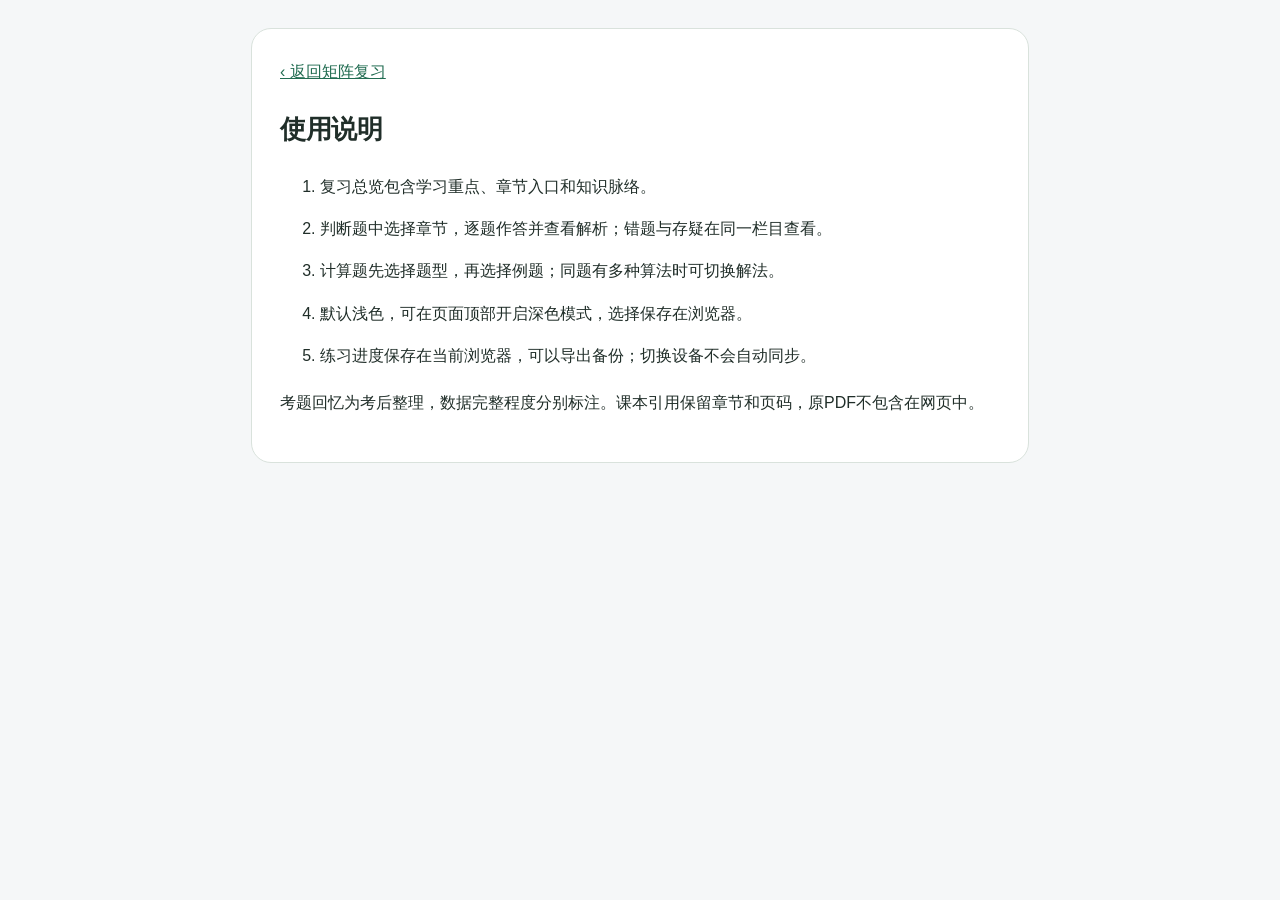
==== guide.html @ 36a46998 "Update public matrix-analysis review" ====
<!doctype html>
<html lang="zh-CN" data-theme="light"><head><meta charset="utf-8"><meta name="viewport" content="width=device-width,initial-scale=1"><title>使用说明 · 矩阵复习</title>
<script>try{if(localStorage.getItem("matrix-review.theme")==="dark")document.documentElement.dataset.theme="dark";}catch(e){}</script>
<link rel="stylesheet" href="theme.css?v=24d8882e2663">
<style>body{font:16px/1.9 -apple-system,BlinkMacSystemFont,"Segoe UI",sans-serif;margin:0;padding:28px}main{max-width:720px;margin:auto;padding:28px;background:var(--card);border:1px solid var(--line);border-radius:20px}a{color:var(--green)}h1{font-size:26px}li{margin:12px 0}@media(max-width:600px){body{padding:16px}main{padding:22px}}</style></head>
<body><main><a href="index.html">‹ 返回矩阵复习</a><h1>使用说明</h1><ol><li>复习总览包含学习重点、章节入口和知识脉络。</li><li>判断题中选择章节，逐题作答并查看解析；错题与存疑在同一栏目查看。</li><li>计算题先选择题型，再选择例题；同题有多种算法时可切换解法。</li><li>默认浅色，可在页面顶部开启深色模式，选择保存在浏览器。</li><li>练习进度保存在当前浏览器，可以导出备份；切换设备不会自动同步。</li></ol><p>考题回忆为考后整理，数据完整程度分别标注。课本引用保留章节和页码，原PDF不包含在网页中。</p></main></body></html>
---- theme.css ----
/* Semantic surfaces and consistent radii, inspired by Apple HIG appearance guidance. */
:root{
  color-scheme:light;
  --ink:#202e29;--muted:#58675e;--forest:#205f49;--green:#216c51;--accent:#e1f0e7;
  --paper:#f5f7f8;--card:#ffffff;--line:#d9e2dc;
  --ui-soft:#f0f5f1;--ui-hover:#e7f0e9;--ui-glass:rgba(250,252,251,.9);
  --ui-primary:#216c51;--ui-primary-text:#ffffff;--ui-outline:#8fae9b;
  --red:#a13d39;--red-bg:#fff0ed;--amber:#866020;--amber-bg:#fff5e2;--good-bg:#eaf5ec;
  --ui-warning-border:#ddc9a0;--ui-note:#eaf3ec;--ui-shadow:0 5px 24px #203c2d08;
  font-family:-apple-system,BlinkMacSystemFont,"SF Pro Text","Segoe UI","Microsoft YaHei",sans-serif;
}
html[data-theme="dark"]{
  color-scheme:dark;
  --ink:#e6eee9;--muted:#adbbb3;--forest:#9cd7b7;--green:#9cd7b7;--accent:#213e30;
  --paper:#111714;--card:#1b2520;--line:#3b4b41;
  --ui-soft:#233129;--ui-hover:#2a3e31;--ui-glass:rgba(23,32,27,.93);
  --ui-primary:#9cd7b7;--ui-primary-text:#142d20;--ui-outline:#7aab8c;
  --red:#f1a49b;--red-bg:#3a2624;--amber:#e5c48c;--amber-bg:#352e20;--good-bg:#253b2a;
  --ui-warning-border:#76633d;--ui-note:#22362b;--ui-shadow:0 8px 28px #00000020;
}
body{background:var(--paper);color:var(--ink)}
h1,h2,h3{font-family:inherit;letter-spacing:-.015em}h1{font-weight:720}h2,h3{font-weight:680}
.sidebar,.topbar{background:var(--ui-glass);color:var(--ink);backdrop-filter:blur(18px);-webkit-backdrop-filter:blur(18px)}
.sidebar{border-right:1px solid var(--line)}.brand{font-family:inherit;font-weight:700;letter-spacing:-.02em}
.brand-symbol{border-color:var(--ui-outline);border-radius:12px;color:var(--green)}
.brand small,.side-label,.side-caption,.side-bottom p,.offline-indicator{color:var(--muted)}
.offline-indicator i{background:var(--green)}
#nav button{border:1px solid transparent;border-radius:12px;color:var(--muted);min-height:48px;font-weight:600}
#nav button:hover{background:var(--ui-soft);color:var(--ink)}
#nav button.active{background:var(--accent);color:var(--green);border-color:var(--line)}
.topbar-actions{display:flex;align-items:center;gap:18px}
.theme-toggle{display:flex;align-items:center;gap:10px;position:relative;min-height:44px;cursor:pointer;white-space:nowrap;font-size:12px;color:var(--muted)}
.theme-toggle input{position:absolute;right:0;top:0;width:46px;height:44px;opacity:0;cursor:pointer;margin:0}
.theme-track{width:42px;height:25px;border-radius:99px;background:#b7c4bb;position:relative;pointer-events:none;transition:background .18s}
.theme-track:after{content:"";position:absolute;left:3px;top:3px;width:19px;height:19px;background:#fff;border-radius:50%;box-shadow:0 1px 4px #0003;transition:transform .18s}
.theme-toggle input:checked+.theme-track{background:var(--ui-primary)}.theme-toggle input:checked+.theme-track:after{transform:translateX(17px)}
.theme-toggle input:focus-visible+.theme-track{outline:3px solid var(--ui-outline);outline-offset:4px}
.hero,.panel,.stat,.focus-card,.overview-chapter,.recall-entry,.reading{background:var(--card);border-color:var(--line);border-radius:20px;box-shadow:var(--ui-shadow)}
.hero{background:var(--ui-soft);padding:30px}.hero p,.hero-math{color:var(--muted)}.hero-math{border-color:var(--line)}
.reading{padding:26px;border:1px solid var(--line);min-width:0}.reading .reading{padding:0;border:0;box-shadow:none}
.button{background:var(--ui-primary);color:var(--ui-primary-text);border-color:var(--ui-primary);border-radius:12px;min-height:44px}
.button:hover{background:var(--ui-primary);filter:brightness(.95)}
.button.secondary,.button.light{background:var(--card);color:var(--ink);border-color:var(--line)}
.button.secondary:hover,.button.light:hover,.side-button:hover{background:var(--ui-hover);border-color:var(--ui-outline);filter:none}
.text-button{color:var(--green)}.side-button{color:var(--ink);border-color:var(--line);border-radius:10px}
.overview-chapter:hover,.focus-card .button:hover{background:var(--ui-soft);border-color:var(--ui-outline)}
.overview-map,.calculation-selector,.judgment-nav{background:var(--ui-soft);border-color:var(--line);border-radius:18px}
.focus-title>span,.judgment-nav button span{background:var(--accent);color:var(--green)}
.judgment-nav button.active{background:var(--card);color:var(--green);border-color:var(--ui-outline)}
.judgment-nav button:hover{background:var(--ui-hover)}
.calculation-selector select,select,textarea,input[type="number"],dialog{background:var(--card);color:var(--ink);border-color:var(--ui-outline);border-radius:12px}
.case-tab,.method-choice,.method-choice.current{background:var(--card);border-color:var(--line);color:var(--ink);border-radius:15px}
.case-tab:hover,button.method-choice:hover{background:var(--ui-hover);border-color:var(--ui-outline)}
.case-tab.active,.method-choice.current{background:var(--accent);border-color:var(--green);box-shadow:0 0 0 1px transparent}
.case-tab .selection-state,.method-choice .selection-state{color:var(--muted)}
.case-tab.active .selection-state,.method-choice.current .selection-state,.choice-indicator{color:var(--green)}
.chapter-tabs button,.filter-pills button,.choice,.flag-button{background:var(--card);color:var(--ink);border-color:var(--line);border-radius:11px}
.chapter-tabs button.active,.filter-pills button.active,.choice.selected,.choice:has(input:checked){background:var(--accent);color:var(--green);border-color:var(--green)}
.chapter-tabs button:hover,.filter-pills button:hover,.choice:hover{background:var(--ui-hover)}
.question,.question-group-head,.concept-review,.source-audit,.solution-extra,.past-variants,.condition-lab{background:var(--card);border-color:var(--line);border-radius:16px}
.chapter-context,.group-summary,.concept-body,.basis-plan,.basis-step-note,.lesson-summary,.chain-note,.calc-preflight,.prerequisite,.exam-checklist,.basis-primer{background:var(--ui-soft);border-color:var(--line);color:var(--ink);border-radius:14px}
.basis-plan h3,.basis-step-note strong,.step-heading h3,.solution-part,.matrix-notes h3{color:var(--green)}
.step-number{background:var(--accent);color:var(--green);border-radius:10px}
.step-content .operation-note,.takeaway,.recall-overview,.recall-review,.past-intro,.past-source,.supplement-entry{background:var(--ui-note);color:var(--ink);border-color:var(--line);border-radius:14px}
.recall-source,.past-source.partial,.banner.warn,.mistake-note{background:var(--amber-bg);border-color:var(--ui-warning-border);color:var(--amber);border-radius:14px}
.recall-source>strong{color:var(--amber)}.banner{background:var(--ui-soft);color:var(--ink);border-color:var(--line);border-radius:14px}
.pitfalls{background:#183a2b;color:#e9f4ed;border:1px solid #3a6850;border-radius:16px}
.pitfalls h3,.pitfalls li{color:inherit}.pitfalls .katex{color:inherit}
.reading th,.concept-body th,.recall-review th{background:var(--ui-soft);color:var(--ink)}
.reading td,.reading th,.concept-body td,.concept-body th,.recall-review td,.recall-review th{border-color:var(--line)}
.recall-review table{background:var(--card)}.table-wrap{max-width:100%;overflow-x:auto;border-color:var(--line);border-radius:12px}
.source-link{background:var(--ui-soft);color:var(--muted);border-color:var(--line);border-radius:8px}
.explanation>summary,.explanation .q-verdict,.question-deep-links,.guide-toc,.solution-jumps a{background:var(--ui-soft);color:var(--ink);border-color:var(--line);border-radius:11px}
.source-note{background:var(--amber-bg);color:var(--amber);border-color:var(--ui-warning-border)}
.result{background:var(--accent);color:var(--ink);border-color:var(--line)}
.jump-grid a,.empty,.guide-tile,.calc-tile,.past-family,.core-lesson{background:var(--card);color:var(--ink);border-color:var(--line)}
.jump-grid a.wrong{background:var(--red-bg);color:var(--red)}.jump-grid a.unsure{background:var(--amber-bg);color:var(--amber)}
.guide-tile:hover,.calc-tile:hover{background:var(--ui-hover);border-color:var(--ui-outline)}
table.report th{background:var(--ui-soft);color:var(--ink)}table.report td,table.report th{border-color:var(--line)}
.optional-variation,.advanced-work{background:var(--card);border-color:var(--line)}
.toast{background:var(--ink);color:var(--card)}
.q-id,.q-origin,.case-source,.solution-intro,.eyebrow,.chapter-number,.arrow,.footer a,.lab-result small{color:var(--muted)}.tag{background:var(--accent);color:var(--green)}.tag.optional{background:var(--amber-bg);color:var(--amber)}
.q-verdict.correct,.verdict.correct{background:var(--good-bg);color:var(--green)}.q-verdict.wrong,.verdict.wrong{background:var(--red-bg);color:var(--red)}
.pill{color:var(--green)}.tag.original{color:var(--muted);border-color:var(--line)}
.guide-reading h4{color:var(--green);border-color:var(--line)}.lab-result{border-color:var(--line)}.mini-bars i{background:var(--green)}
button:focus-visible,a:focus-visible,summary:focus-visible,select:focus-visible,textarea:focus-visible,[role="tab"]:focus-visible{outline-color:var(--ui-outline)}
.progress-line{background:var(--line)}.progress-line>span{background:var(--green)}
.practice-sticky{background:var(--paper)}.footer{border-color:var(--line);color:var(--muted)}.skip{background:var(--card);color:var(--ink)}
button,select,a,summary{transition:background-color .15s,border-color .15s,color .15s}
@media(max-width:760px){
  .sidebar{border-right:0;border-bottom:1px solid var(--line)}.brand{padding-bottom:15px}
  .topbar{padding-left:18px;padding-right:18px}.topbar>div{gap:10px}.topbar .eyebrow{display:none}
  .topbar #breadcrumb{border-left:0;padding-left:0;white-space:nowrap}.topbar-actions{gap:12px}.save-state{max-width:125px;font-size:10px}
  .theme-toggle{font-size:11px;gap:7px}.theme-track{width:39px;height:24px}.theme-track:after{width:18px;height:18px}.theme-toggle input:checked+.theme-track:after{transform:translateX(15px)}
  .reading{padding:18px}.hero,.focus-card{padding:21px}.hero h1{font-size:29px}.case-tab{border-radius:14px}
}
@media(prefers-reduced-motion:reduce){*,*:before,*:after{transition:none!important;scroll-behavior:auto!important}}
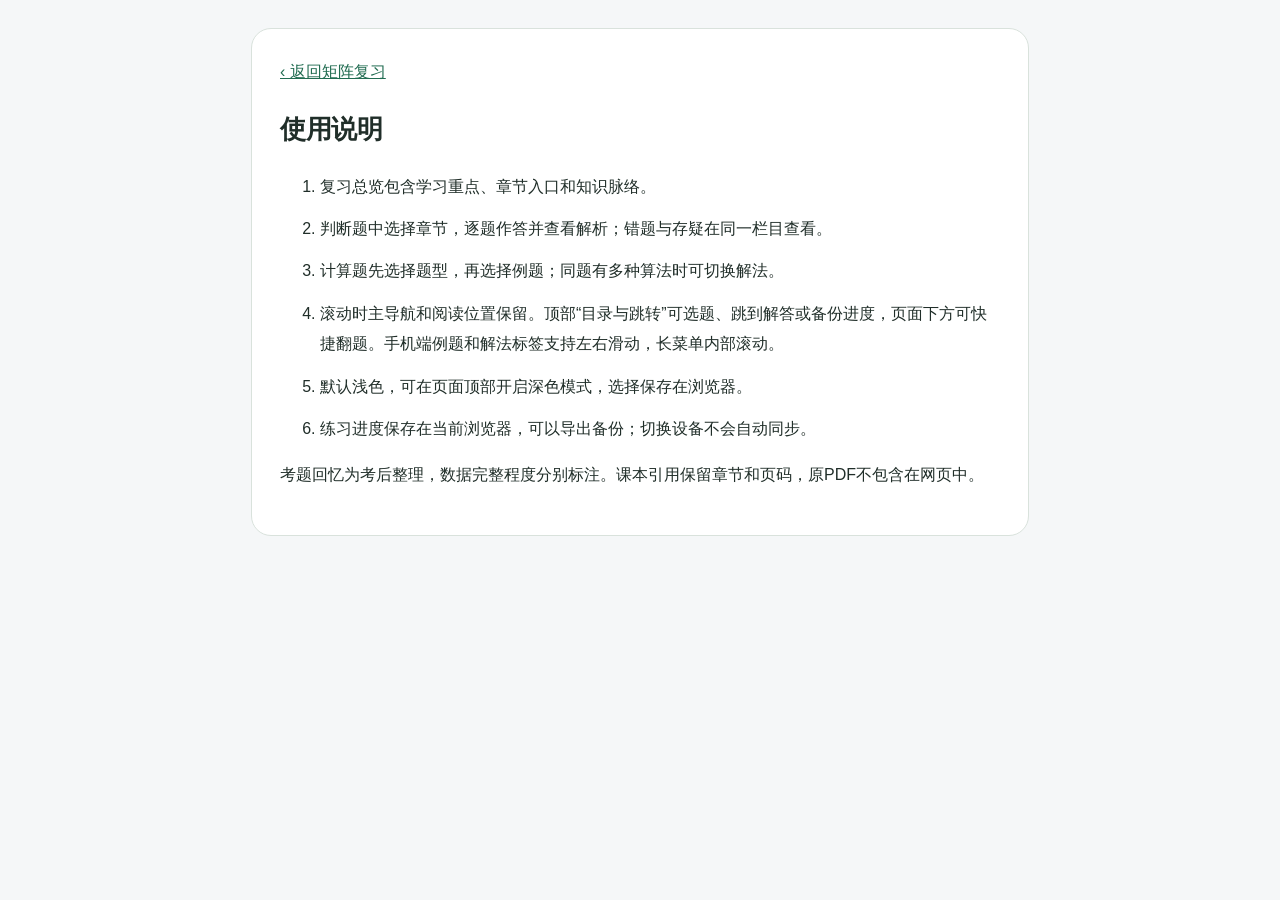
==== commit 221eaa0e: "Update public matrix-analysis review" ====
--- a/guide.html
+++ b/guide.html
@@ -1,6 +1,6 @@
 <!doctype html>
 <html lang="zh-CN" data-theme="light"><head><meta charset="utf-8"><meta name="viewport" content="width=device-width,initial-scale=1"><title>使用说明 · 矩阵复习</title>
 <script>try{if(localStorage.getItem("matrix-review.theme")==="dark")document.documentElement.dataset.theme="dark";}catch(e){}</script>
-<link rel="stylesheet" href="theme.css?v=24d8882e2663">
+<link rel="stylesheet" href="theme.css?v=6bb2911e28e2">
 <style>body{font:16px/1.9 -apple-system,BlinkMacSystemFont,"Segoe UI",sans-serif;margin:0;padding:28px}main{max-width:720px;margin:auto;padding:28px;background:var(--card);border:1px solid var(--line);border-radius:20px}a{color:var(--green)}h1{font-size:26px}li{margin:12px 0}@media(max-width:600px){body{padding:16px}main{padding:22px}}</style></head>
-<body><main><a href="index.html">‹ 返回矩阵复习</a><h1>使用说明</h1><ol><li>复习总览包含学习重点、章节入口和知识脉络。</li><li>判断题中选择章节，逐题作答并查看解析；错题与存疑在同一栏目查看。</li><li>计算题先选择题型，再选择例题；同题有多种算法时可切换解法。</li><li>默认浅色，可在页面顶部开启深色模式，选择保存在浏览器。</li><li>练习进度保存在当前浏览器，可以导出备份；切换设备不会自动同步。</li></ol><p>考题回忆为考后整理，数据完整程度分别标注。课本引用保留章节和页码，原PDF不包含在网页中。</p></main></body></html>+<body><main><a href="index.html">‹ 返回矩阵复习</a><h1>使用说明</h1><ol><li>复习总览包含学习重点、章节入口和知识脉络。</li><li>判断题中选择章节，逐题作答并查看解析；错题与存疑在同一栏目查看。</li><li>计算题先选择题型，再选择例题；同题有多种算法时可切换解法。</li><li>滚动时主导航和阅读位置保留。顶部“目录与跳转”可选题、跳到解答或备份进度，页面下方可快捷翻题。手机端例题和解法标签支持左右滑动，长菜单内部滚动。</li><li>默认浅色，可在页面顶部开启深色模式，选择保存在浏览器。</li><li>练习进度保存在当前浏览器，可以导出备份；切换设备不会自动同步。</li></ol><p>考题回忆为考后整理，数据完整程度分别标注。课本引用保留章节和页码，原PDF不包含在网页中。</p></main></body></html>
--- a/theme.css
+++ b/theme.css
@@ -7,17 +7,23 @@
   --ui-primary:#216c51;--ui-primary-text:#ffffff;--ui-outline:#8fae9b;
   --red:#a13d39;--red-bg:#fff0ed;--amber:#866020;--amber-bg:#fff5e2;--good-bg:#eaf5ec;
   --ui-warning-border:#ddc9a0;--ui-note:#eaf3ec;--ui-shadow:0 5px 24px #203c2d08;
+  --ui-emphasis-bg:#183a2b;--ui-emphasis-text:#e9f4ed;--ui-emphasis-line:#3a6850;
   font-family:-apple-system,BlinkMacSystemFont,"SF Pro Text","Segoe UI","Microsoft YaHei",sans-serif;
 }
 html[data-theme="dark"]{
   color-scheme:dark;
-  --ink:#e6eee9;--muted:#adbbb3;--forest:#9cd7b7;--green:#9cd7b7;--accent:#213e30;
-  --paper:#111714;--card:#1b2520;--line:#3b4b41;
-  --ui-soft:#233129;--ui-hover:#2a3e31;--ui-glass:rgba(23,32,27,.93);
-  --ui-primary:#9cd7b7;--ui-primary-text:#142d20;--ui-outline:#7aab8c;
-  --red:#f1a49b;--red-bg:#3a2624;--amber:#e5c48c;--amber-bg:#352e20;--good-bg:#253b2a;
-  --ui-warning-border:#76633d;--ui-note:#22362b;--ui-shadow:0 8px 28px #00000020;
+  --ink:#fafafa;--muted:#d6d6dc;--forest:#f5f5f7;--green:#f5f5f7;--accent:#28282c;
+  --paper:#0d0d10;--card:#18181b;--line:#585860;
+  --ui-soft:#202023;--ui-hover:#2b2b30;--ui-glass:rgba(16,16,19,.97);
+  --ui-primary:#f4f4f5;--ui-primary-text:#141416;--ui-outline:#a2a2aa;
+  --red:#f1aaa4;--red-bg:#38282a;--amber:#e5c895;--amber-bg:#322e26;--good-bg:#292d2c;
+  --ui-warning-border:#928055;--ui-note:#202023;--ui-shadow:0 8px 28px #00000030;
+  --ui-emphasis-bg:#242428;--ui-emphasis-text:#ffffff;--ui-emphasis-line:#888890;
 }
+html[data-theme="dark"] h1,html[data-theme="dark"] h2,html[data-theme="dark"] h3{color:#ffffff}
+html[data-theme="dark"] .case-source,html[data-theme="dark"] .selection-state,html[data-theme="dark"] .source-link,html[data-theme="dark"] .save-state{font-weight:500}
+html[data-theme="dark"] textarea::placeholder,html[data-theme="dark"] input::placeholder{color:var(--muted);opacity:1}
+html[data-theme="dark"] .tag{border-color:var(--line)}
 body{background:var(--paper);color:var(--ink)}
 h1,h2,h3{font-family:inherit;letter-spacing:-.015em}h1{font-weight:720}h2,h3{font-weight:680}
 .sidebar,.topbar{background:var(--ui-glass);color:var(--ink);backdrop-filter:blur(18px);-webkit-backdrop-filter:blur(18px)}
@@ -51,7 +57,8 @@
 .calculation-selector select,select,textarea,input[type="number"],dialog{background:var(--card);color:var(--ink);border-color:var(--ui-outline);border-radius:12px}
 .case-tab,.method-choice,.method-choice.current{background:var(--card);border-color:var(--line);color:var(--ink);border-radius:15px}
 .case-tab:hover,button.method-choice:hover{background:var(--ui-hover);border-color:var(--ui-outline)}
-.case-tab.active,.method-choice.current{background:var(--accent);border-color:var(--green);box-shadow:0 0 0 1px transparent}
+.case-tab.active,.method-choice.current{background:var(--accent);border-color:var(--green);color:var(--ink);box-shadow:none}
+.case-tab strong,.method-choice strong{color:inherit}
 .case-tab .selection-state,.method-choice .selection-state{color:var(--muted)}
 .case-tab.active .selection-state,.method-choice.current .selection-state,.choice-indicator{color:var(--green)}
 .chapter-tabs button,.filter-pills button,.choice,.flag-button{background:var(--card);color:var(--ink);border-color:var(--line);border-radius:11px}
@@ -64,7 +71,8 @@
 .step-content .operation-note,.takeaway,.recall-overview,.recall-review,.past-intro,.past-source,.supplement-entry{background:var(--ui-note);color:var(--ink);border-color:var(--line);border-radius:14px}
 .recall-source,.past-source.partial,.banner.warn,.mistake-note{background:var(--amber-bg);border-color:var(--ui-warning-border);color:var(--amber);border-radius:14px}
 .recall-source>strong{color:var(--amber)}.banner{background:var(--ui-soft);color:var(--ink);border-color:var(--line);border-radius:14px}
-.pitfalls{background:#183a2b;color:#e9f4ed;border:1px solid #3a6850;border-radius:16px}
+.pitfalls,.calc-solution .pitfalls,.step-content .mistake-note,.guide-reading .method-warning{background:var(--ui-emphasis-bg);color:var(--ui-emphasis-text);border-color:var(--ui-emphasis-line);border-radius:16px}
+.pitfalls{border:1px solid var(--ui-emphasis-line)}
 .pitfalls h3,.pitfalls li{color:inherit}.pitfalls .katex{color:inherit}
 .reading th,.concept-body th,.recall-review th{background:var(--ui-soft);color:var(--ink)}
 .reading td,.reading th,.concept-body td,.concept-body th,.recall-review td,.recall-review th{border-color:var(--line)}
